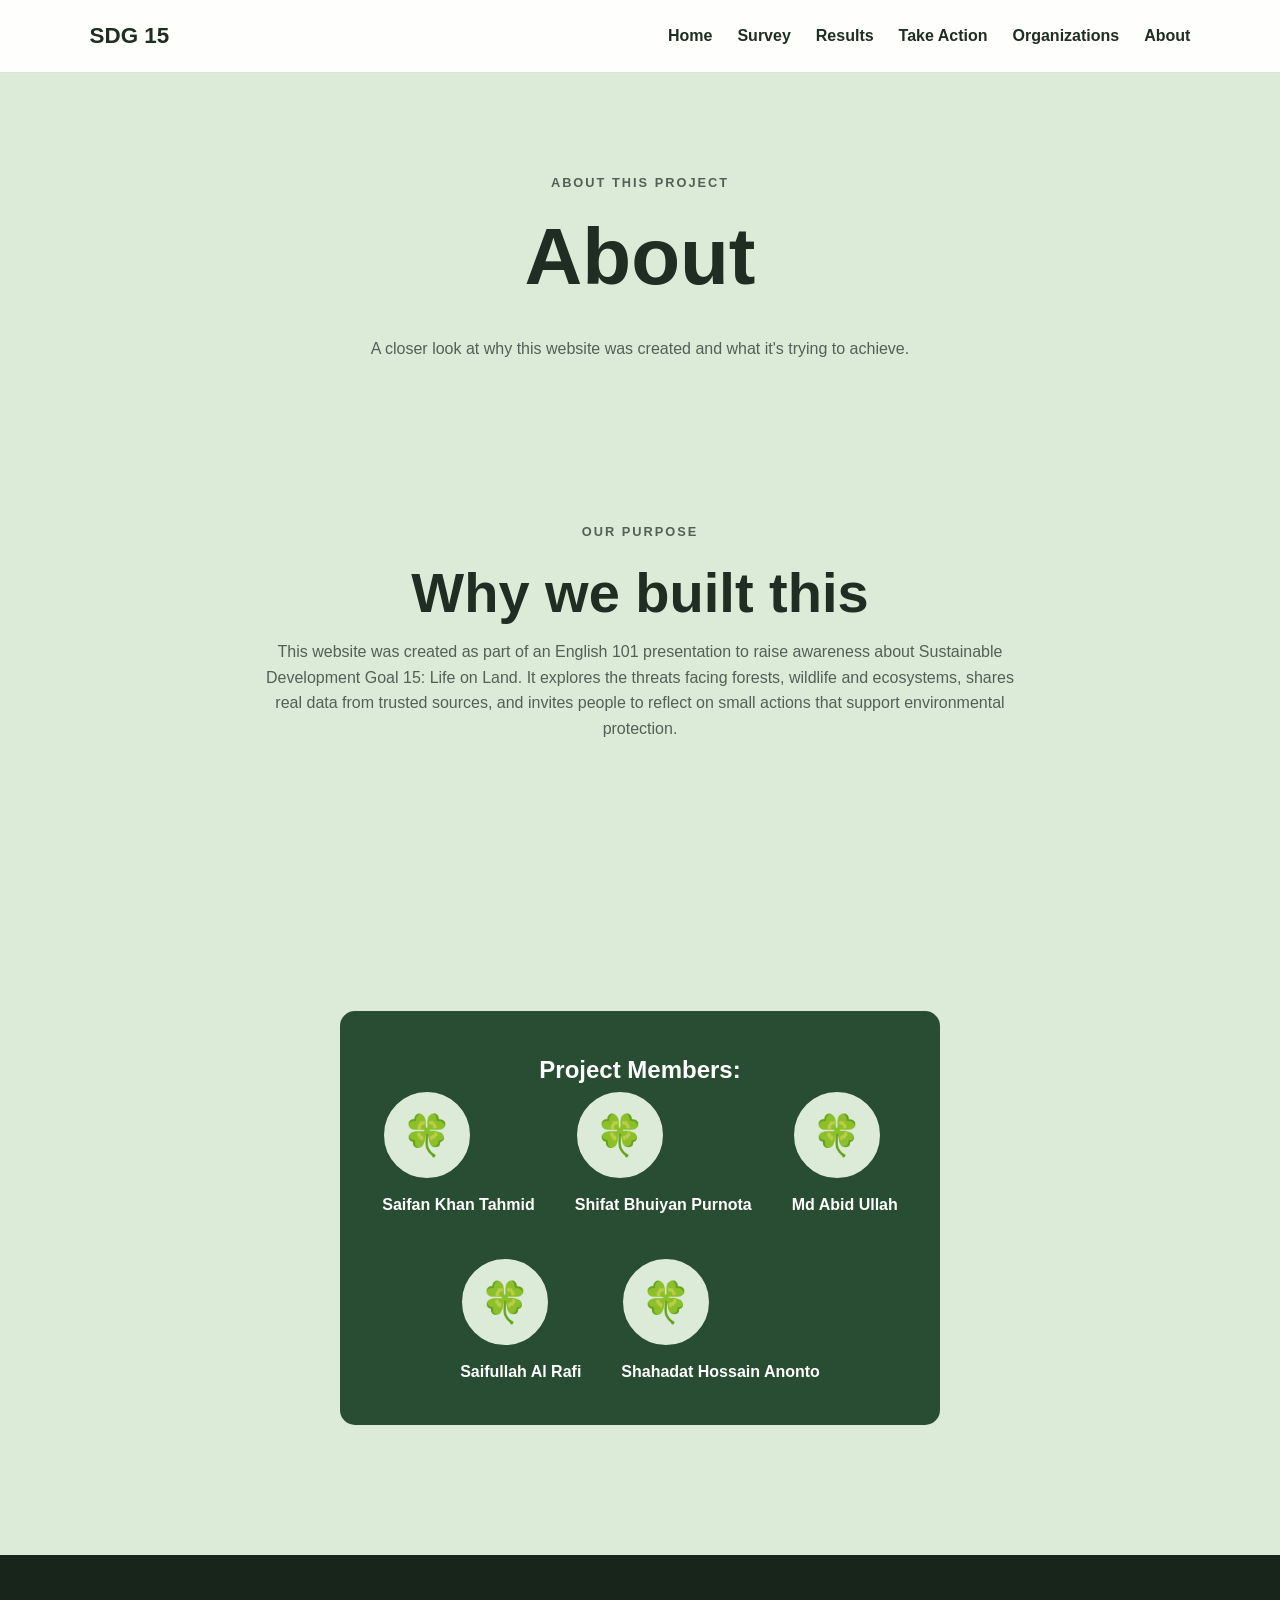
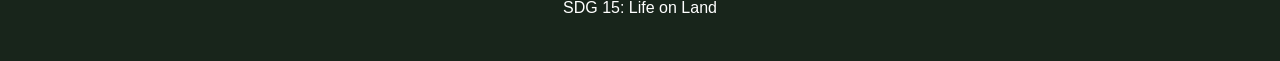
==== about.html @ c864a9cc "Initial website" ====
<!DOCTYPE html>
<html lang="en">

<head>
    <meta charset="UTF-8">
    <meta name="viewport" content="width=device-width, initial-scale=1.0">

    <title>About | SDG 15</title>

    <link rel="stylesheet" href="css/style.css">
</head>

<body class="about-page">

    <header class="navbar">

        <a href="index.html" class="logo">
            SDG 15
        </a>

        <button class="menu-toggle" id="menuToggle">
            ☰
        </button>

        <nav id="navMenu">
            <a href="index.html">Home</a>
            <a href="survey.html">Survey</a>
            <a href="results.html">Results</a>
            <a href="action.html">Take Action</a>
            <a href="organizations.html">Organizations</a>
            <a href="about.html">About</a>
        </nav>

    </header>

    <main>

        <section class="page-header">

            <p class="eyebrow">
                ABOUT THIS PROJECT
            </p>

            <h1>
                About
            </h1>

            <p>
                A closer look at why this website was created and
                what it's trying to achieve.
            </p>

        </section>

        <section class="section">

            <div class="section-heading">

                <p class="eyebrow">
                    OUR PURPOSE
                </p>

                <h2>
                    Why we built this
                </h2>

                <p>
                    This website was created as part of an English 101
                    presentation to raise awareness about Sustainable
                    Development Goal 15: Life on Land. It explores the
                    threats facing forests, wildlife and ecosystems,
                    shares real data from trusted sources, and invites
                    people to reflect on small actions that support
                    environmental protection.
                </p>

            </div>

        </section>

        <section class="section">

            <div class="about-box">

                <h2>
                    Project Members:
                </h2>

                <div class="team-grid">

                    <div class="team-member">
                        <div class="team-avatar">🍀</div>
                        <p>Saifan Khan Tahmid</p>
                    </div>

                    <div class="team-member">
                        <div class="team-avatar">🍀</div>
                        <p>Shifat Bhuiyan Purnota</p>
                    </div>

                    <div class="team-member">
                        <div class="team-avatar">🍀</div>
                        <p>Md Abid Ullah</p>
                    </div>

                    <div class="team-member">
                        <div class="team-avatar">🍀</div>
                        <p>Saifullah Al Rafi</p>
                    </div>

                    <div class="team-member">
                        <div class="team-avatar">🍀</div>
                        <p>Shahadat Hossain Anonto</p>
                    </div>

                </div>

            </div>

        </section>

    </main>

    <footer>

        <p>
            SDG 15: Life on Land
        </p>

    </footer>

    <script type="module" src="js/main.js"></script>

</body>

</html>
---- css/style.css ----
* {
    margin: 0;
    padding: 0;
    box-sizing: border-box;
}

html {
    scroll-behavior: smooth;
}

body {
    font-family: Arial, Helvetica, sans-serif;
    line-height: 1.6;
    background: white;
    color: #1f2d22;
}

a {
    text-decoration: none;
    color: inherit;
}

button,
input {
    font: inherit;
}

#shareButton {
    margin-top: 20px;
}

.navbar {
    position: sticky;
    top: 0;
    z-index: 1000;

    display: flex;
    align-items: center;
    justify-content: space-between;

    padding: 18px 7%;

    background: rgba(255, 255, 255, 0.95);
    border-bottom: 1px solid #dce3da;
}

.logo {
    font-size: 1.4rem;
    font-weight: bold;
}

.navbar nav {
    display: flex;
    gap: 25px;
}

.navbar nav a {
    font-weight: 600;
    transition: 0.2s;
}

.navbar nav a:hover {
    opacity: 0.6;
}

.menu-toggle {
    display: none;

    border: none;
    background: none;

    font-size: 1.5rem;
    cursor: pointer;
}

.hero {
    min-height: 75vh;

    display: flex;
    align-items: center;

    padding: 80px 7%;

    background:
    linear-gradient(
        rgba(245, 247, 242, 0.25),
        rgba(245, 247, 242, 0.25)
    ),

    url('../images/bg2.jpg');
    background-size: cover;
    background-position: center;
    background-repeat: no-repeat;
}

.hero-content {
    max-width: 800px;
}

.eyebrow {
    margin-bottom: 20px;
   
    font-size: 0.8rem;
    font-weight: bold;
    letter-spacing: 2px;
    text-transform: uppercase;
}

.hero h1 {
    margin-bottom: 20px;

    font-size: clamp(3rem, 8vw, 7rem);
    line-height: 0.95;
}

.hero-text {
    max-width: 650px;

    margin-bottom: 30px;

    font-size: 1.2rem;
}

.hero-buttons {
    display: flex;
    gap: 15px;
    flex-wrap: wrap;
}

.button {
    display: inline-block;

    padding: 12px 22px;

    border-radius: 8px;

    background: #294d32;
    color: white;

    font-weight: bold;

    border: none;
    cursor: pointer;

    transition: transform 0.2s, opacity 0.2s;
}

.action-preview {
    background-color: #dcebd8;
}

.button:hover {
    transform: translateY(-2px);
    opacity: 0.85;
}

.button.secondary {
    background: transparent;
    color: #294d32;
    border: 2px solid #294d32;
}

.button.alt {
    background: transparent;
    position: relative ;
    top: 40px;
    color: #294d32;
    border: 2px solid #294d32;
}

.section {
    padding: 90px 7%;
}

.section-heading {
    max-width: 750px;
    margin: 0 auto 50px;
    text-align: center;
}

.section-heading h2 {
    margin-bottom: 15px;

    font-size: clamp(2rem, 5vw, 3.5rem);
    line-height: 1.1;
}

.section-heading p {
    color: #526056;
}

.card-grid {
    display: grid;

    grid-template-columns: repeat(3, 1fr);

    gap: 25px;

    max-width: 1200px;
    margin: auto;
}
.card-icon-img {
    width: 60px;
    height: 60px;

    margin-bottom: 15px;

    object-fit: cover;
    border-radius: 10px;
}

.info-card {
    padding: 30px;

    background: #dcebd8;

    border: 1px solid #dce3da;
    border-radius: 15px;

    box-shadow: 0 8px 25px rgba(0, 0, 0, 0.05);

    transition: transform 0.25s;
}

.info-card:hover {
    transform: translateY(-5px);
}

.info-card h2,
.info-card h3 {
    margin-bottom: 10px;
}

.info-card p {
    color: #59665c;
}

.card-icon {
    display: block;

    margin-bottom: 15px;

    font-size: 2.5rem;
}

.dark-section {
    background: #1f3023;
    color: white;
}

.dark-section .info-card {
    color: #1f2d22;
}

.dark-section .section-heading p {
    color: #d1dbd2;
}

#story {
    background-image: url('../images/bg1.jpg');
    background-size: cover;
    background-position: center;
    background-repeat: no-repeat;
}
.movie-cta {
    margin-top: 20px;
}

.movie-text {
    position: relative;
    top: 18px;
}

.movie-section {
    display: grid;

    grid-template-columns: 1.3fr 1fr;

    gap: 60px;

    max-width: 1100px;
    margin: auto;

    align-items: center;
}

.movie-section h2 {
    margin-bottom: 20px;

    font-size: clamp(2rem, 5vw, 4rem);
}

.movie-section p {
    margin-bottom: 20px;

    color: #434c45;
}

.movie-box {
    min-height: 350px;

    display: flex;
    flex-direction: column;
    align-items: center;
    justify-content: center;

    padding: 30px;

    border-radius: 20px;

    background: #dcebd8;

    text-align: center;
}

.movie-box span {
    margin-bottom: 20px;

    font-size: 8rem;
}

.movie-box h3 {
    font-size: 1.4rem;
}

.highlight-section {
    background: #dcebd8;
}

.center-button {
    text-align: center;
}

.stats-grid {
    display: grid;

    grid-template-columns: repeat(3, 1fr);

    gap: 25px;

    max-width: 1000px;
    margin: auto;
}

.stat-card {
    padding: 35px;

    background: #dcebd8;

    border-radius: 15px;

    text-align: center;

    border: 1px solid #dce3da;

    transition: transform 0.25s, box-shadow 0.25s;
}

.stat-card:hover {
    transform: translateY(-5px);
    box-shadow: 0 8px 25px rgba(0, 0, 0, 0.1);
}

.stat-card span {
    display: block;

    margin-bottom: 8px;

    font-size: 3rem;
    font-weight: bold;
}

.stat-card p {
    color: #59665c;
}

.page-header {
    padding: 100px 7% 70px;

    text-align: center;

    background: #dcebd8;
}

.page-header h1 {
    margin-bottom: 15px;

    font-size: clamp(2.5rem, 7vw, 5rem);
}

.page-header p {
    max-width: 700px;
    margin: auto;

    color: #526056;
}

.survey-form {
    max-width: 800px;
    margin: auto;
}

.question {
    margin-bottom: 35px;
    padding: 30px;

    background: #dcebd8;

    border: 1px solid #dce3da;
    border-radius: 15px;
}

.question h2 {
    margin-bottom: 20px;

    font-size: 1.25rem;
}

.question label {
    display: block;

    margin: 12px 0;

    cursor: pointer;
}

.question input {
    margin-right: 10px;
}

#surveyMessage {
    margin-top: 20px;

    font-weight: bold;
}

.results-list {
    max-width: 900px;
    margin: auto;
}

.result-row {
    margin-bottom: 20px;
}

.result-header {
    display: flex;
    justify-content: space-between;

    margin-bottom: 6px;
}

.result-bar {
    height: 14px;

    overflow: hidden;

    border-radius: 20px;

    background: #dce3da;
}

.result-fill {
    height: 100%;

    width: 0;

    background: #294d32;

    border-radius: 20px;

    transition: width 0.8s ease;
}

.member-list {
    display: inline-flex;
    flex-direction: column;
    align-items: flex-start;
    margin: 0 auto;
}

.member-list p {
    display: flex;
    align-items: center;
    gap: 10px;
}

.about-page {
    background-color: #dcebd8;
}

.about-page .about-box {
    max-width: 600px;
    margin: 40px auto;

    padding: 40px;

    background-color: #294d32;

    border-radius: 15px;

    text-align: center;
}

.about-page .about-box h2 {
    color: #ffffff;
    margin-bottom: 0;
}

.about-page .about-box p {
    color: #ffffff;
}

.organization-grid {
    display: grid;

    grid-template-columns: repeat(3, 1fr);

    gap: 25px;

    max-width: 1100px;
    margin: auto;
}

.organization-card {
    padding: 35px;

    background: #dcebd8;

    border: 1px solid #dce3da;
    border-radius: 15px;

    text-align: center;
}

.organization-icon {
    margin-bottom: 15px;

    font-size: 4rem;
}

.organization-icon {
    margin-bottom: 15px;

    font-size: 4rem;
}

.organization-icon img {
    width: 80px;
    height: 80px;

    object-fit: contain;
}

.organization-card:hover {
    transform: translateY(-5px);
    box-shadow: 0 8px 25px rgba(0, 0, 0, 0.1);
}

.organization-icon {
    margin-bottom: 15px;

    font-size: 4rem;
}

.organization-card h2 {
    margin-bottom: 10px;
}

.organization-card p {
    margin-bottom: 25px;

    color: #59665c;
}

.text-link {
    display: inline-block;

    margin-top: 15px;

    font-weight: bold;
}

.notice {
    max-width: 800px;
    margin: auto;

    padding: 30px;

    border-left: 5px solid #294d32;

    background: #dcebd8;

    border-radius: 10px;
}

.notice h2 {
    margin-bottom: 10px;
}

.notice p {
    margin-bottom: 10px;

    color: #59665c;
}

footer {
    padding: 35px 7%;

    background: #18251b;

    color: white;

    text-align: center;
}

footer p {
    margin: 5px;
}

.reveal {
    opacity: 0;

    transform: translateY(30px);

    transition:
        opacity 0.7s ease,
        transform 0.7s ease;
}

.reveal.visible {
    opacity: 1;

    transform: translateY(0);
}

.survey-text {
    margin-top: 70px;
    position: relative;
    left: 15px;
}

.survey-cta {
    margin-top: 60px;
    position: relative;
  
}

.survey-cta2 {
    margin-top: 60px;
    position: relative;
    left: 8px;
  
}

.survey-heading {
    position: relative;
    left: 25 px;
    top: 20px;
}

.survey-heading2 {
    position: relative;
    top: -10px;

}

.action-eyebrow {
    position: relative;
    left: 4px;
}

.action-body {
    position: relative;
    top: 25px;
    left:8.5px;
}

@media (max-width: 800px) {

    .navbar {
        flex-wrap: wrap;
    }

    .navbar nav a.active-page {
        padding: 6px 14px;
        border-radius: 20px;

        background-color: #dcebd8;
        color: #294d32;
    }

    .menu-toggle {
        display: block;
    }

    .navbar nav {
        display: none;

        width: 100%;

        flex-direction: column;

        gap: 15px;

        padding-top: 20px;
    }

    .navbar nav.active {
        display: flex;
    }

    .card-grid,
    .stats-grid,
    .organization-grid {
        grid-template-columns: 1fr;
    }

    .movie-section {
        grid-template-columns: 1fr;
    }

    .section {
        padding: 65px 6%;
    }

    .hero {
        min-height: 70vh;

        padding: 70px 6%;
    }

    .hero h1 {
        font-size: 4rem;
    }

    .movie-box {
        min-height: 250px;
    }

    .movie-box span {
        font-size: 6rem;
    }

}

.team-grid {
    display: flex;
    flex-wrap: wrap;
    justify-content: center;
    gap: 40px;
    max-width: 900px;
    margin: auto;
}

.team-avatar {
    width: 90px;
    height: 90px;
    display: flex;
    align-items: center;
    justify-content: center;
    margin-bottom: 12px;
    font-size: 2.5rem;
    background: #dcebd8;
    border-radius: 50%;
    border: 2px solid #294d32;
}

.team-member p {
    font-weight: bold;
    color: #294d32;
}
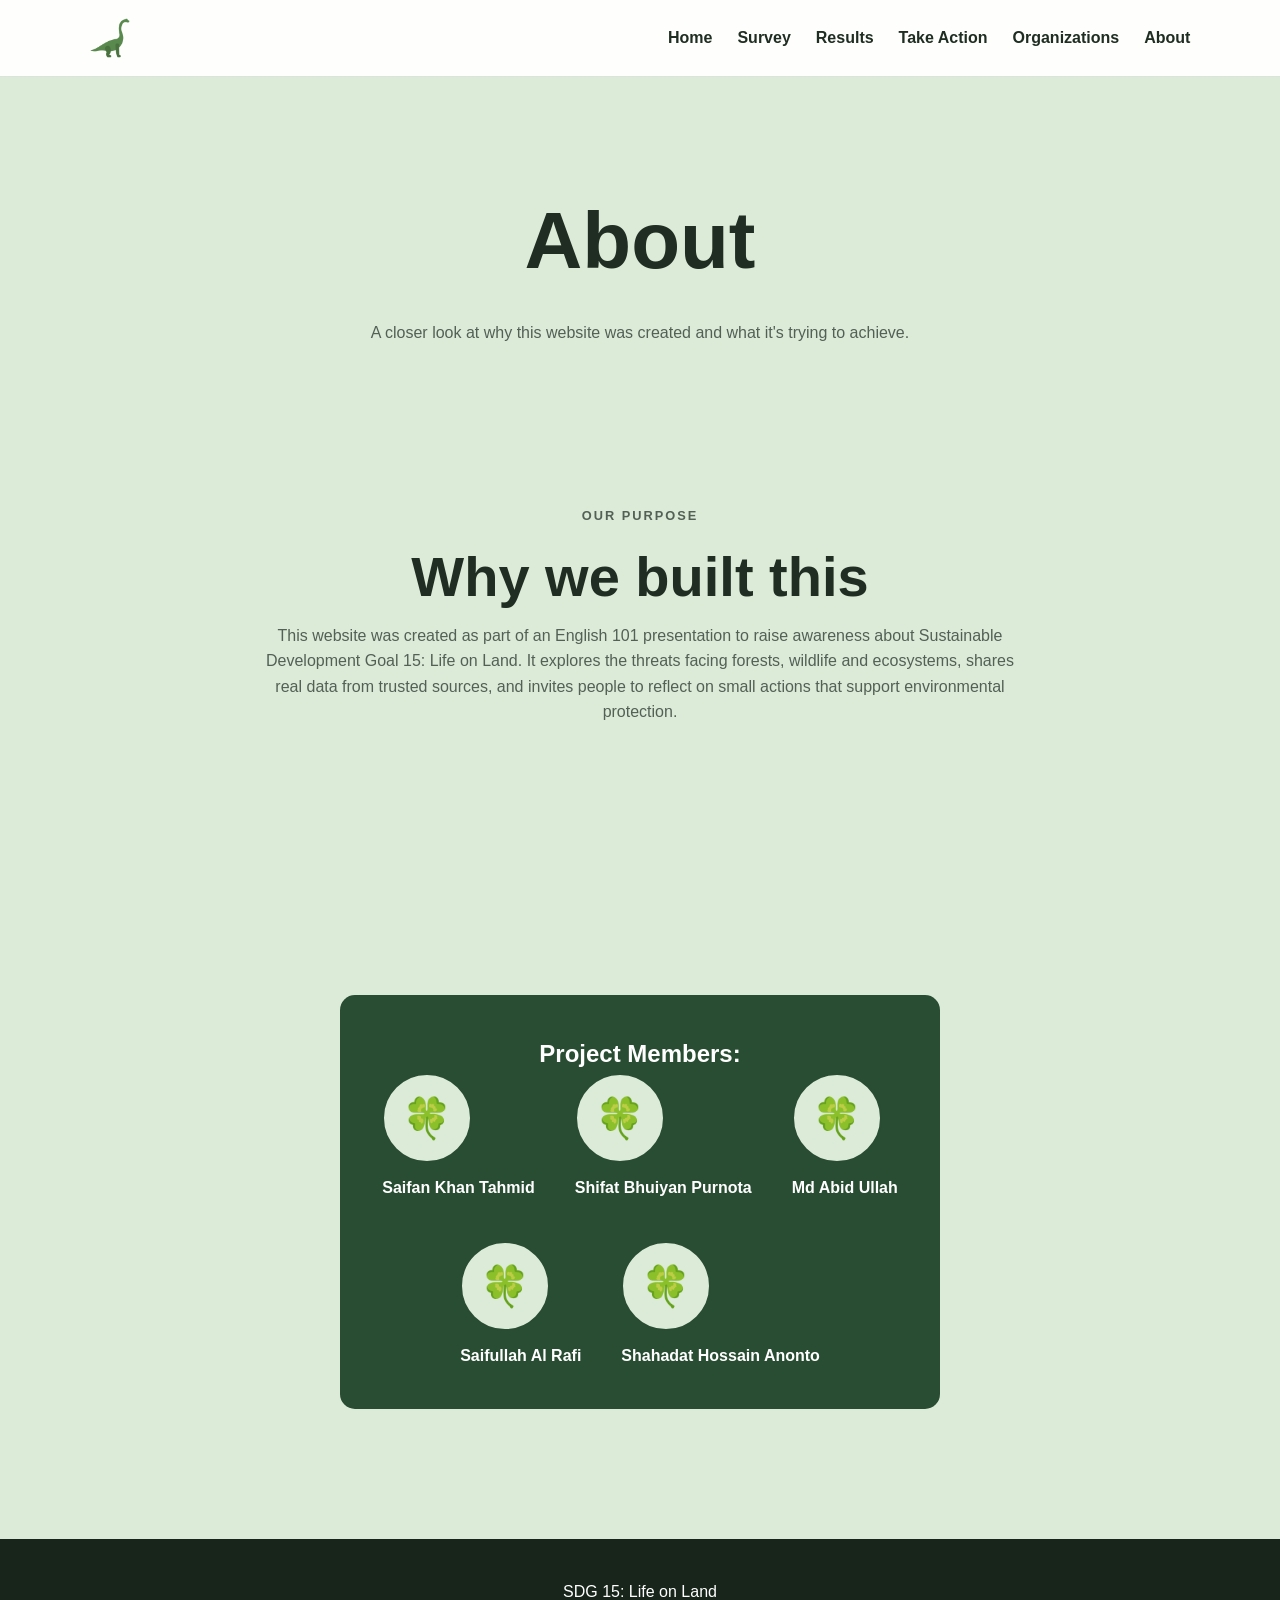
==== commit 269a7b17: "Update survey" ====
--- a/about.html
+++ b/about.html
@@ -15,7 +15,7 @@
     <header class="navbar">
 
         <a href="index.html" class="logo">
-            SDG 15
+            <img src="images/dino.png" alt="SDG 15 Home">
         </a>
 
         <button class="menu-toggle" id="menuToggle">
@@ -37,9 +37,7 @@
 
         <section class="page-header">
 
-            <p class="eyebrow">
-                ABOUT THIS PROJECT
-            </p>
+            
 
             <h1>
                 About
--- a/css/style.css
+++ b/css/style.css
@@ -47,6 +47,12 @@
 .logo {
     font-size: 1.4rem;
     font-weight: bold;
+}
+
+.logo img {
+    height: 40px;
+    width: auto;
+    display: block;
 }
 
 .navbar nav {
